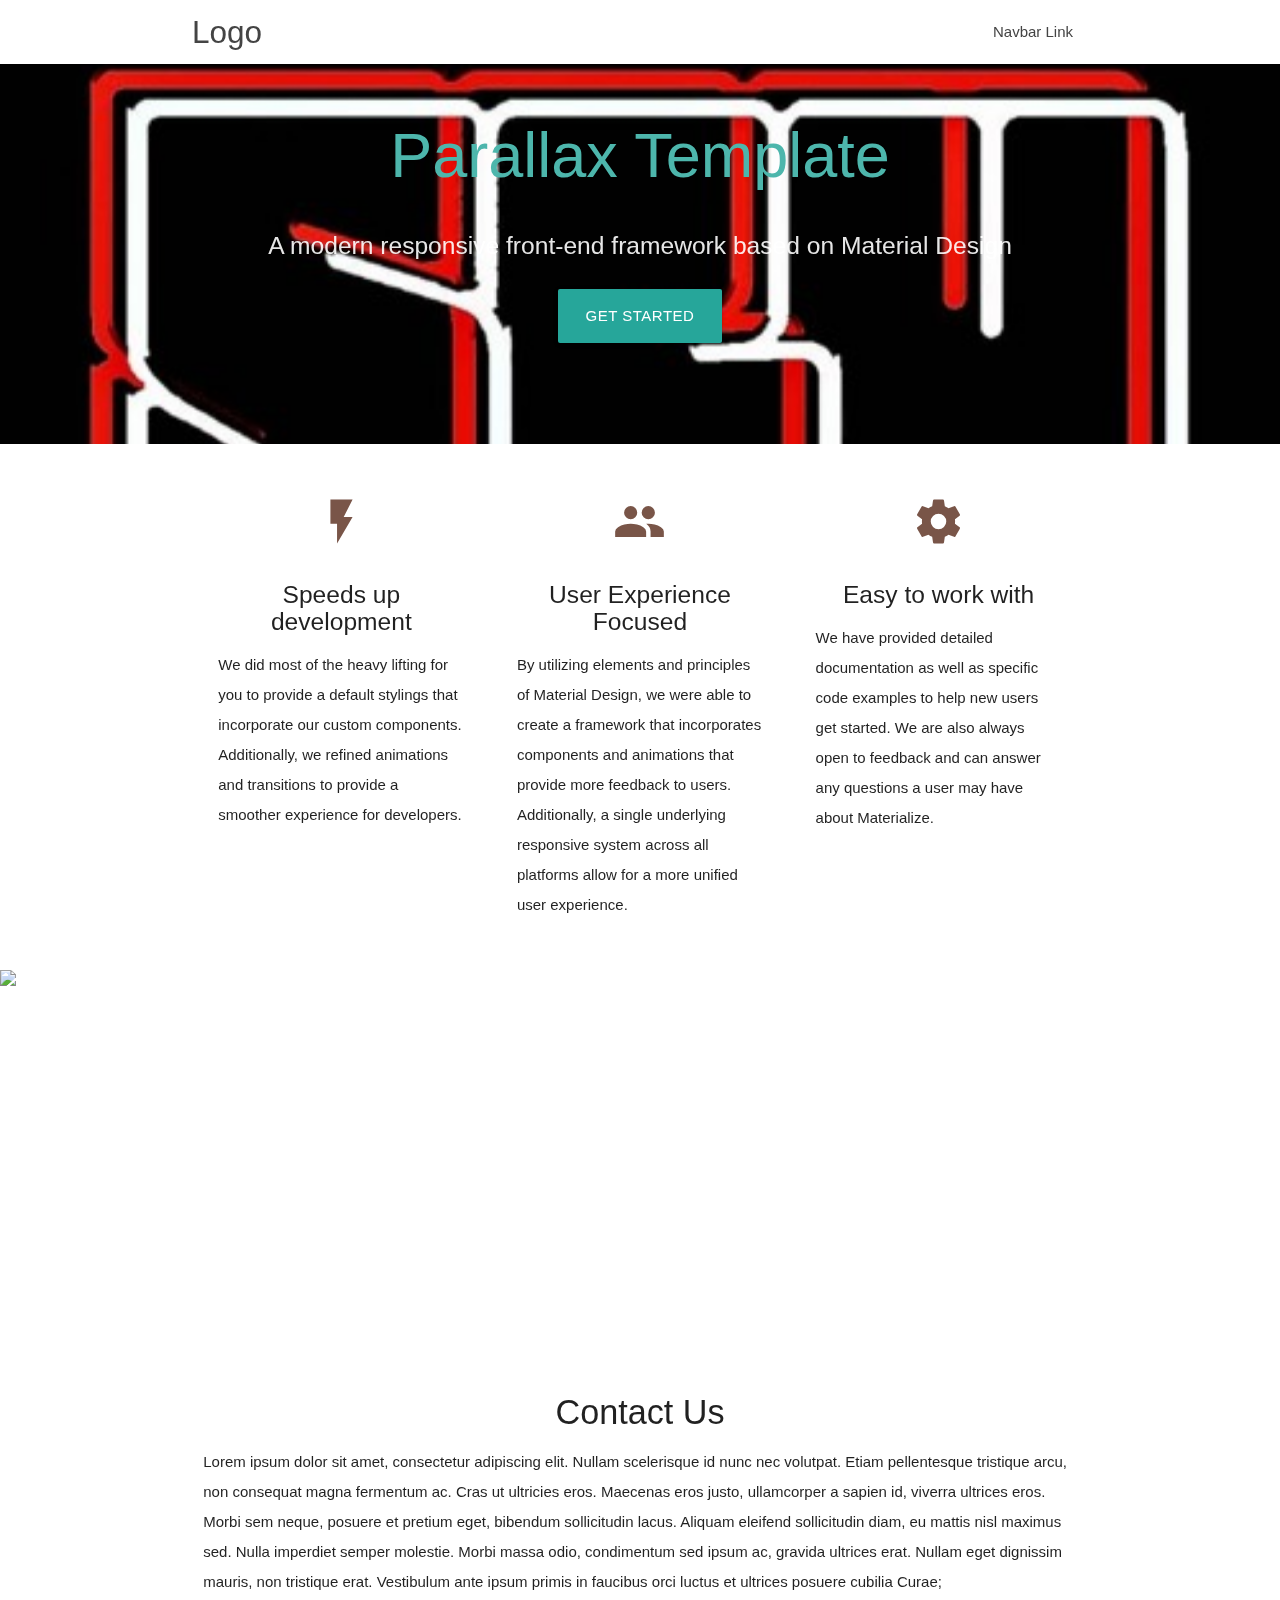
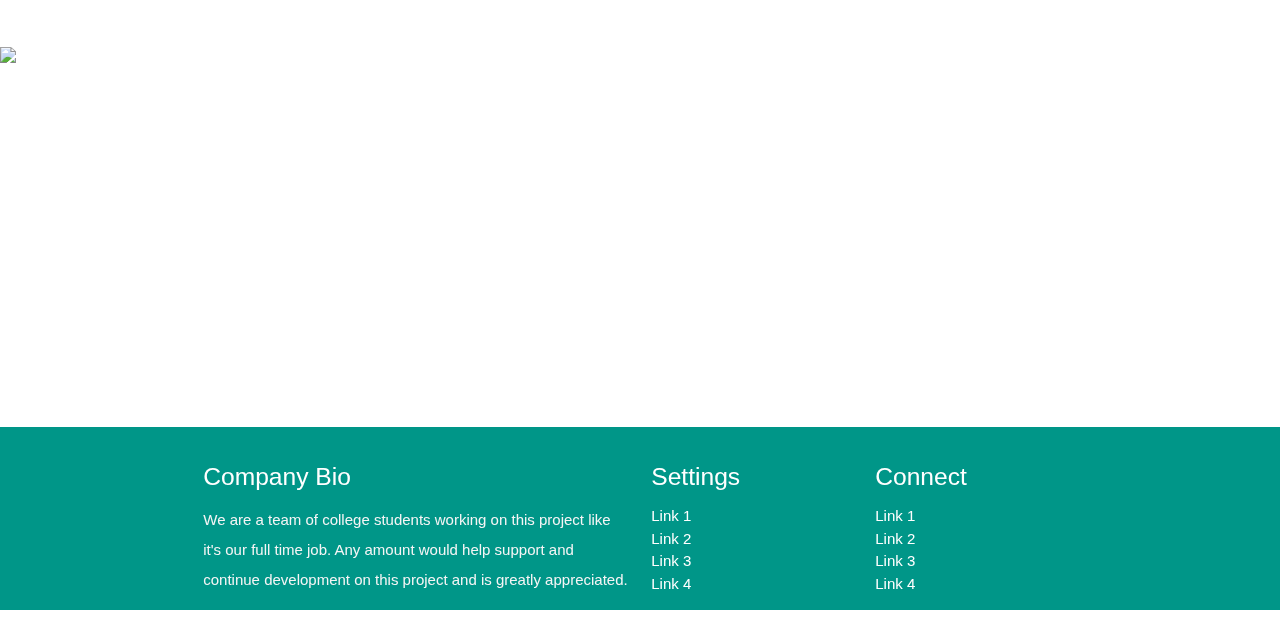
==== sbubeats.html @ 3fa2b0c7 "very rough draft on music page" ====
<!DOCTYPE html>
<html lang="en">
<head>
  <meta http-equiv="Content-Type" content="text/html; charset=UTF-8"/>
  <meta name="viewport" content="width=device-width, initial-scale=1"/>
  <title>Parallax Template - Materialize</title>

  <!-- CSS  -->
  <link href="https://fonts.googleapis.com/icon?family=Material+Icons" rel="stylesheet">
  <link href="assets/css/materialize.css" type="text/css" rel="stylesheet" media="screen,projection"/>
  <link href="assets/css/beats.css" type="text/css" rel="stylesheet" media="screen,projection"/>
</head>
<body>
  <nav class="white" role="navigation">
    <div class="nav-wrapper container">
      <a id="logo-container" href="#" class="brand-logo">Logo</a>
      <ul class="right hide-on-med-and-down">
        <li><a href="#">Navbar Link</a></li>
      </ul>

      <ul id="nav-mobile" class="sidenav">
        <li><a href="#">Navbar Link</a></li>
      </ul>
      <a href="#" data-target="nav-mobile" class="sidenav-trigger"><i class="material-icons">menu</i></a>
    </div>
  </nav>

  <div id="index-banner" class="parallax-container">
    <div class="section no-pad-bot">
      <div class="container">
        <br><br>
        <h1 class="header center teal-text text-lighten-2">Parallax Template</h1>
        <div class="row center">
          <h5 class="header col s12 light">A modern responsive front-end framework based on Material Design</h5>
        </div>
        <div class="row center">
          <a href="http://materializecss.com/getting-started.html" id="download-button" class="btn-large waves-effect waves-light teal lighten-1">Get Started</a>
        </div>
        <br><br>

      </div>
    </div>
    <div class="parallax"><img src="assets/photos/sbubeats.png" alt="SBU"></div>
  </div>


  <div class="container">
    <div class="section">

      <!--   Icon Section   -->
      <div class="row">
        <div class="col s12 m4">
          <div class="icon-block">
            <h2 class="center brown-text"><i class="material-icons">flash_on</i></h2>
            <h5 class="center">Speeds up development</h5>

            <p class="light">We did most of the heavy lifting for you to provide a default stylings that incorporate our custom components. Additionally, we refined animations and transitions to provide a smoother experience for developers.</p>
          </div>
        </div>

        <div class="col s12 m4">
          <div class="icon-block">
            <h2 class="center brown-text"><i class="material-icons">group</i></h2>
            <h5 class="center">User Experience Focused</h5>

            <p class="light">By utilizing elements and principles of Material Design, we were able to create a framework that incorporates components and animations that provide more feedback to users. Additionally, a single underlying responsive system across all platforms allow for a more unified user experience.</p>
          </div>
        </div>

        <div class="col s12 m4">
          <div class="icon-block">
            <h2 class="center brown-text"><i class="material-icons">settings</i></h2>
            <h5 class="center">Easy to work with</h5>

            <p class="light">We have provided detailed documentation as well as specific code examples to help new users get started. We are also always open to feedback and can answer any questions a user may have about Materialize.</p>
          </div>
        </div>
      </div>

    </div>
  </div>


  <div class="parallax-container valign-wrapper">
    <div class="section no-pad-bot">
      <div class="container">
        <div class="row center">
          <h5 class="header col s12 light">A modern responsive front-end framework based on Material Design</h5>
        </div>
      </div>
    </div>
    <div class="parallax"><img src="background2.jpg" alt="Unsplashed background img 2"></div>
  </div>

  <div class="container">
    <div class="section">

      <div class="row">
        <div class="col s12 center">
          <h3><i class="mdi-content-send brown-text"></i></h3>
          <h4>Contact Us</h4>
          <p class="left-align light">Lorem ipsum dolor sit amet, consectetur adipiscing elit. Nullam scelerisque id nunc nec volutpat. Etiam pellentesque tristique arcu, non consequat magna fermentum ac. Cras ut ultricies eros. Maecenas eros justo, ullamcorper a sapien id, viverra ultrices eros. Morbi sem neque, posuere et pretium eget, bibendum sollicitudin lacus. Aliquam eleifend sollicitudin diam, eu mattis nisl maximus sed. Nulla imperdiet semper molestie. Morbi massa odio, condimentum sed ipsum ac, gravida ultrices erat. Nullam eget dignissim mauris, non tristique erat. Vestibulum ante ipsum primis in faucibus orci luctus et ultrices posuere cubilia Curae;</p>
        </div>
      </div>

    </div>
  </div>


  <div class="parallax-container valign-wrapper">
    <div class="section no-pad-bot">
      <div class="container">
        <div class="row center">
          <h5 class="header col s12 light">A modern responsive front-end framework based on Material Design</h5>
        </div>
      </div>
    </div>
    <div class="parallax"><img src="background3.jpg" alt="Unsplashed background img 3"></div>
  </div>

  <footer class="page-footer teal">
    <div class="container">
      <div class="row">
        <div class="col l6 s12">
          <h5 class="white-text">Company Bio</h5>
          <p class="grey-text text-lighten-4">We are a team of college students working on this project like it's our full time job. Any amount would help support and continue development on this project and is greatly appreciated.</p>


        </div>
        <div class="col l3 s12">
          <h5 class="white-text">Settings</h5>
          <ul>
            <li><a class="white-text" href="#!">Link 1</a></li>
            <li><a class="white-text" href="#!">Link 2</a></li>
            <li><a class="white-text" href="#!">Link 3</a></li>
            <li><a class="white-text" href="#!">Link 4</a></li>
          </ul>
        </div>
        <div class="col l3 s12">
          <h5 class="white-text">Connect</h5>
          <ul>
            <li><a class="white-text" href="#!">Link 1</a></li>
            <li><a class="white-text" href="#!">Link 2</a></li>
            <li><a class="white-text" href="#!">Link 3</a></li>
            <li><a class="white-text" href="#!">Link 4</a></li>
          </ul>
        </div>
      </div>
    </div>
  </footer>


  <!--  Scripts-->
  <script src="https://code.jquery.com/jquery-2.1.1.min.js"></script>
  <script src="assets/javascript/materialize.js"></script>
  <script src="assets/javascript/init.js"></script>

  </body>
</html>
---- assets/css/beats.css ----
/* Custom Stylesheet */
/**
 * Use this file to override Materialize files so you can update
 * the core Materialize files in the future
 *
 * Made By MaterializeCSS.com
 */

 nav ul a,
 nav .brand-logo {
   color: #444;
 }
 
 p {
   line-height: 2rem;
 }
 
 .sidenav-trigger {
   color: #26a69a;
 }
 
 .parallax-container {
   min-height: 380px;
   line-height: 0;
   height: auto;
   color: rgba(255,255,255,.9);
 }
   .parallax-container .section {
     width: 100%;
   }
 
 @media only screen and (max-width : 992px) {
   .parallax-container .section {
     position: absolute;
     top: 40%;
   }
   #index-banner .section {
     top: 10%;
   }
 }
 
 @media only screen and (max-width : 600px) {
   #index-banner .section {
     top: 0;
   }
 }
 
 .icon-block {
   padding: 0 15px;
 }
 .icon-block .material-icons {
   font-size: inherit;
 }
 
 footer.page-footer {
   margin: 0;
 }
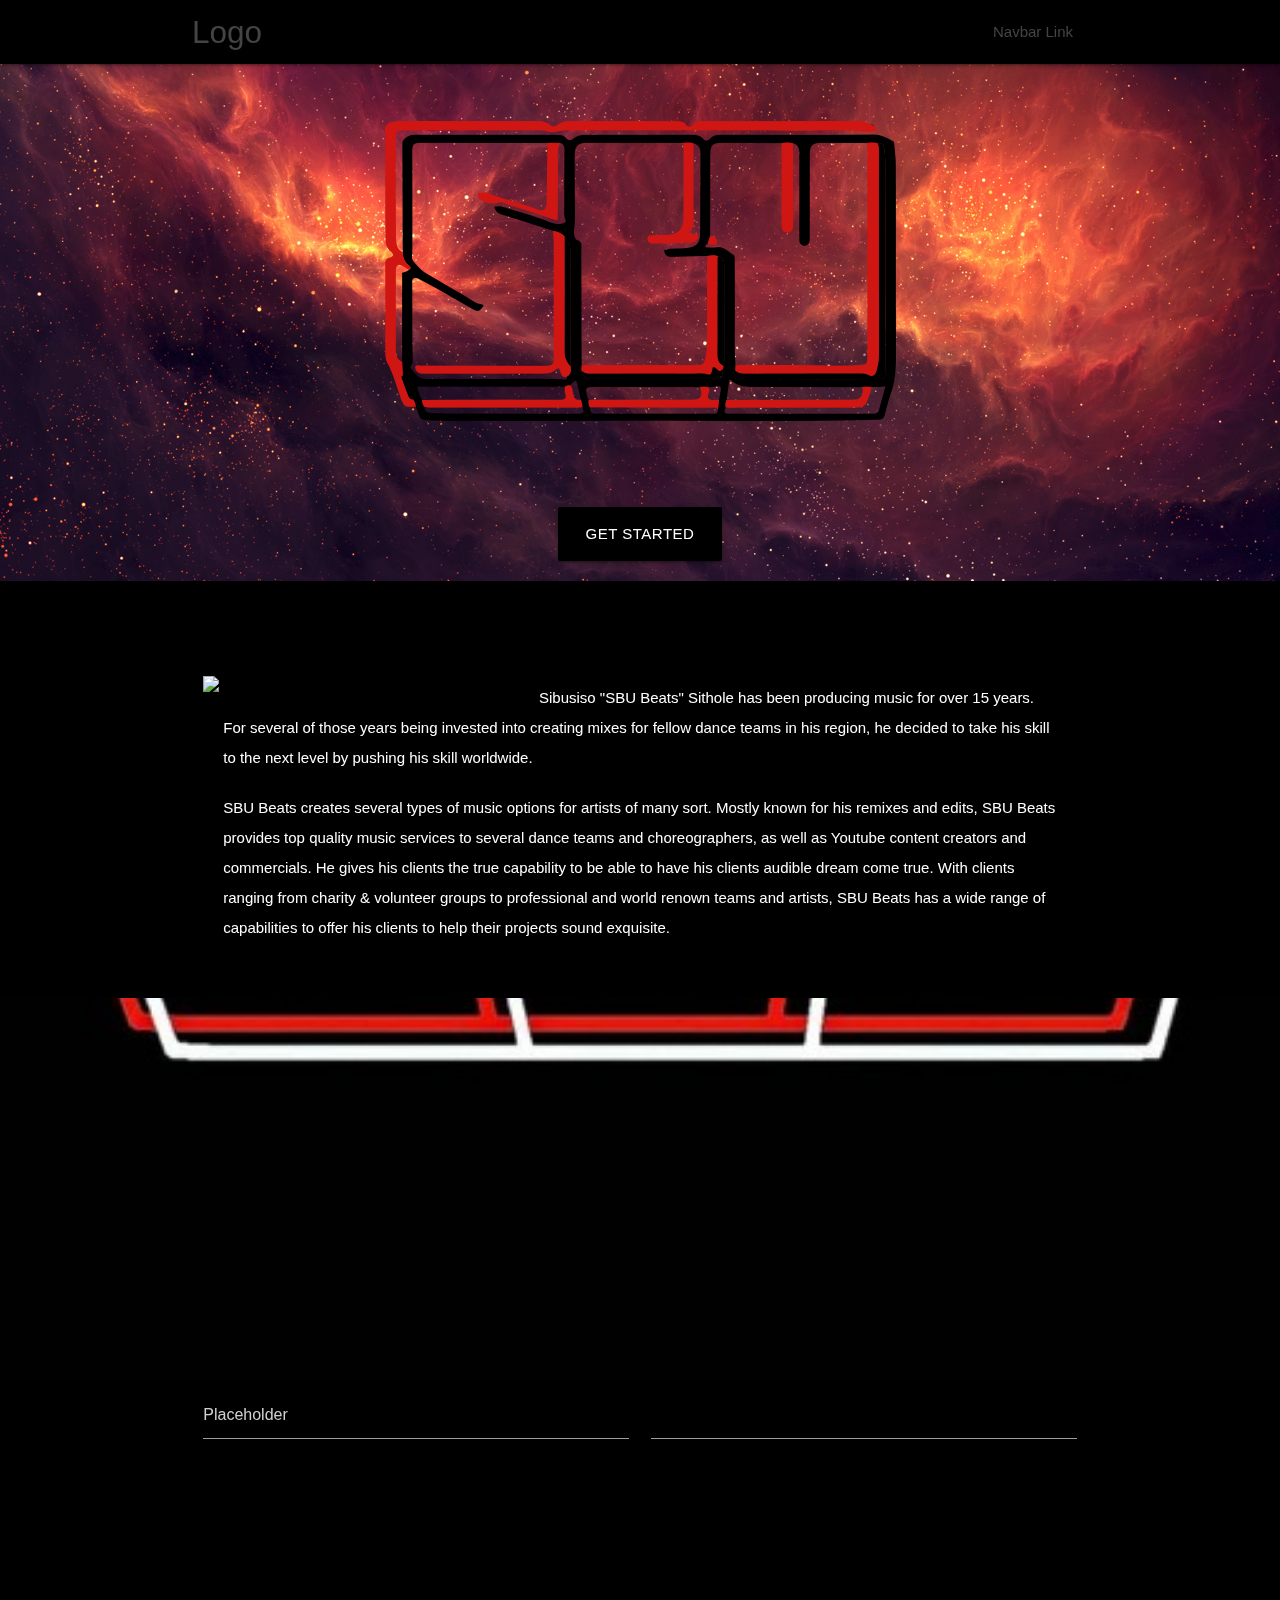
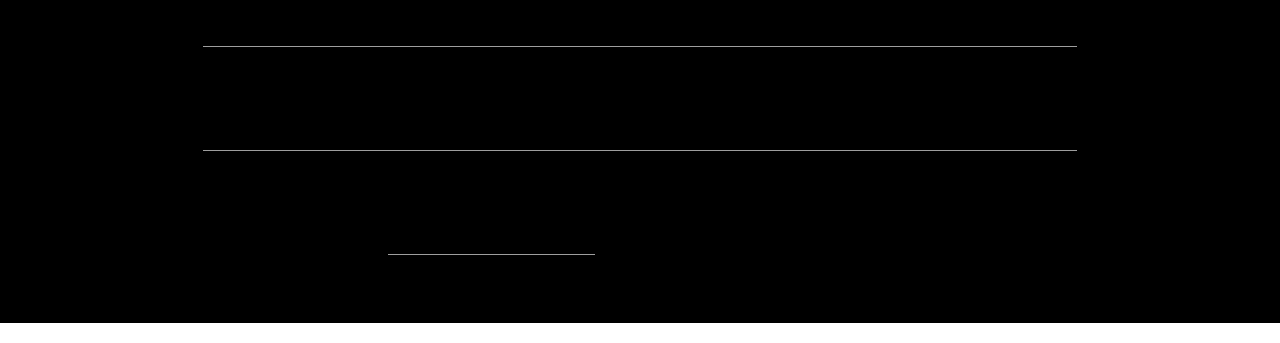
==== commit a235a5c3: "added parallax for beats page" ====
--- a/sbubeats.html
+++ b/sbubeats.html
@@ -1,17 +1,19 @@
 <!DOCTYPE html>
 <html lang="en">
+
 <head>
-  <meta http-equiv="Content-Type" content="text/html; charset=UTF-8"/>
-  <meta name="viewport" content="width=device-width, initial-scale=1"/>
+  <meta http-equiv="Content-Type" content="text/html; charset=UTF-8" />
+  <meta name="viewport" content="width=device-width, initial-scale=1" />
   <title>Parallax Template - Materialize</title>
 
   <!-- CSS  -->
   <link href="https://fonts.googleapis.com/icon?family=Material+Icons" rel="stylesheet">
-  <link href="assets/css/materialize.css" type="text/css" rel="stylesheet" media="screen,projection"/>
-  <link href="assets/css/beats.css" type="text/css" rel="stylesheet" media="screen,projection"/>
+  <link href="assets/css/materialize.css" type="text/css" rel="stylesheet" media="screen,projection" />
+  <link href="assets/css/beats.css" type="text/css" rel="stylesheet" media="screen,projection" />
 </head>
+
 <body>
-  <nav class="white" role="navigation">
+  <nav class="black" role="navigation">
     <div class="nav-wrapper container">
       <a id="logo-container" href="#" class="brand-logo">Logo</a>
       <ul class="right hide-on-med-and-down">
@@ -29,125 +31,86 @@
     <div class="section no-pad-bot">
       <div class="container">
         <br><br>
-        <h1 class="header center teal-text text-lighten-2">Parallax Template</h1>
+        <h1 class="header center white-text"><img src="assets/photos/SBU Beats Logo PNG.png"></h1>
         <div class="row center">
-          <h5 class="header col s12 light">A modern responsive front-end framework based on Material Design</h5>
+          <h5 class="header col s12 light"></h5>
         </div>
         <div class="row center">
-          <a href="http://materializecss.com/getting-started.html" id="download-button" class="btn-large waves-effect waves-light teal lighten-1">Get Started</a>
+          <a href="http://materializecss.com/getting-started.html" id="download-button" class="btn-large waves-effect waves-light black lighten-1">Get
+            Started</a>
         </div>
         <br><br>
 
       </div>
     </div>
-    <div class="parallax"><img src="assets/photos/sbubeats.png" alt="SBU"></div>
+    <div class="parallax"><img src="assets/photos/HD galaxy.png" alt="GALAXY"></div>
   </div>
 
-
+<div class="contact">
   <div class="container">
     <div class="section">
-
-      <!--   Icon Section   -->
       <div class="row">
-        <div class="col s12 m4">
-          <div class="icon-block">
-            <h2 class="center brown-text"><i class="material-icons">flash_on</i></h2>
-            <h5 class="center">Speeds up development</h5>
-
-            <p class="light">We did most of the heavy lifting for you to provide a default stylings that incorporate our custom components. Additionally, we refined animations and transitions to provide a smoother experience for developers.</p>
-          </div>
-        </div>
-
-        <div class="col s12 m4">
-          <div class="icon-block">
-            <h2 class="center brown-text"><i class="material-icons">group</i></h2>
-            <h5 class="center">User Experience Focused</h5>
-
-            <p class="light">By utilizing elements and principles of Material Design, we were able to create a framework that incorporates components and animations that provide more feedback to users. Additionally, a single underlying responsive system across all platforms allow for a more unified user experience.</p>
-          </div>
-        </div>
-
-        <div class="col s12 m4">
-          <div class="icon-block">
-            <h2 class="center brown-text"><i class="material-icons">settings</i></h2>
-            <h5 class="center">Easy to work with</h5>
-
-            <p class="light">We have provided detailed documentation as well as specific code examples to help new users get started. We are also always open to feedback and can answer any questions a user may have about Materialize.</p>
-          </div>
-        </div>
-      </div>
-
-    </div>
-  </div>
-
-
-  <div class="parallax-container valign-wrapper">
-    <div class="section no-pad-bot">
-      <div class="container">
-        <div class="row center">
-          <h5 class="header col s12 light">A modern responsive front-end framework based on Material Design</h5>
+        <div class="col s12 center">
+          <h3><i class="mdi-content-send"></i></h3>
+          <h4 class"text-white">Contact Us</h4>
+          <img src="assets/photos/sbu2.png" alt="SBU" id="sbu2">
+          <p class="left-align light white-text">
+              Sibusiso "SBU Beats" Sithole has been producing music for over 15 years. For several of those years being invested into creating mixes for fellow dance teams in his region, he decided to take his skill to the next level by pushing his skill worldwide.</p>
+              <p class="left-align ligth white-text">SBU Beats creates several types of music options for artists of many sort. Mostly known for his remixes and edits, SBU Beats provides top quality music services to several dance teams and choreographers, as well as Youtube content creators and commercials. He gives his clients the true capability to be able to have his clients audible dream come true. With clients ranging from charity & volunteer groups to professional and world renown teams and artists, SBU Beats has a wide range of capabilities to offer his clients to help their projects sound exquisite.</p>
         </div>
       </div>
     </div>
-    <div class="parallax"><img src="background2.jpg" alt="Unsplashed background img 2"></div>
   </div>
+</div>
 
-  <div class="container">
-    <div class="section">
-
-      <div class="row">
-        <div class="col s12 center">
-          <h3><i class="mdi-content-send brown-text"></i></h3>
-          <h4>Contact Us</h4>
-          <p class="left-align light">Lorem ipsum dolor sit amet, consectetur adipiscing elit. Nullam scelerisque id nunc nec volutpat. Etiam pellentesque tristique arcu, non consequat magna fermentum ac. Cras ut ultricies eros. Maecenas eros justo, ullamcorper a sapien id, viverra ultrices eros. Morbi sem neque, posuere et pretium eget, bibendum sollicitudin lacus. Aliquam eleifend sollicitudin diam, eu mattis nisl maximus sed. Nulla imperdiet semper molestie. Morbi massa odio, condimentum sed ipsum ac, gravida ultrices erat. Nullam eget dignissim mauris, non tristique erat. Vestibulum ante ipsum primis in faucibus orci luctus et ultrices posuere cubilia Curae;</p>
-        </div>
+  <div class="parallax-container valign-wrapper">
+    <div class="parallax"><img src="assets/photos/sbubeats.png" alt="SBU"></div>
+  </div>
+  <div class="contact-form">
+    <div class="container"><div class="row">
+        <form class="col s12">
+          <div class="row">
+            <div class="input-field col s6">
+              <input placeholder="Placeholder" id="first_name" type="text" class="validate">
+              <label for="first_name">First Name</label>
+            </div>
+            <div class="input-field col s6">
+              <input id="last_name" type="text" class="validate">
+              <label for="last_name">Last Name</label>
+            </div>
+          </div>
+          <div class="row">
+            <div class="input-field col s12">
+              <input disabled value="I am not editable" id="disabled" type="text" class="validate">
+              <label for="disabled">Disabled</label>
+            </div>
+          </div>
+          <div class="row">
+            <div class="input-field col s12">
+              <input id="password" type="password" class="validate">
+              <label for="password">Password</label>
+            </div>
+          </div>
+          <div class="row">
+            <div class="input-field col s12">
+              <input id="email" type="email" class="validate">
+              <label for="email">Email</label>
+            </div>
+          </div>
+          <div class="row">
+            <div class="col s12">
+              This is an inline input field:
+              <div class="input-field inline">
+                <input id="email_inline" type="email" class="validate">
+                <label for="email_inline">Email</label>
+                <span class="helper-text" data-error="wrong" data-success="right">Helper text</span>
+              </div>
+            </div>
+          </div>
+        </form>
       </div>
-
     </div>
   </div>
-
-
-  <div class="parallax-container valign-wrapper">
-    <div class="section no-pad-bot">
-      <div class="container">
-        <div class="row center">
-          <h5 class="header col s12 light">A modern responsive front-end framework based on Material Design</h5>
-        </div>
-      </div>
-    </div>
-    <div class="parallax"><img src="background3.jpg" alt="Unsplashed background img 3"></div>
-  </div>
-
-  <footer class="page-footer teal">
-    <div class="container">
-      <div class="row">
-        <div class="col l6 s12">
-          <h5 class="white-text">Company Bio</h5>
-          <p class="grey-text text-lighten-4">We are a team of college students working on this project like it's our full time job. Any amount would help support and continue development on this project and is greatly appreciated.</p>
-
-
-        </div>
-        <div class="col l3 s12">
-          <h5 class="white-text">Settings</h5>
-          <ul>
-            <li><a class="white-text" href="#!">Link 1</a></li>
-            <li><a class="white-text" href="#!">Link 2</a></li>
-            <li><a class="white-text" href="#!">Link 3</a></li>
-            <li><a class="white-text" href="#!">Link 4</a></li>
-          </ul>
-        </div>
-        <div class="col l3 s12">
-          <h5 class="white-text">Connect</h5>
-          <ul>
-            <li><a class="white-text" href="#!">Link 1</a></li>
-            <li><a class="white-text" href="#!">Link 2</a></li>
-            <li><a class="white-text" href="#!">Link 3</a></li>
-            <li><a class="white-text" href="#!">Link 4</a></li>
-          </ul>
-        </div>
-      </div>
-    </div>
-  </footer>
 
 
   <!--  Scripts-->
@@ -155,5 +118,6 @@
   <script src="assets/javascript/materialize.js"></script>
   <script src="assets/javascript/init.js"></script>
 
-  </body>
-</html>
+</body>
+
+</html>--- a/assets/css/beats.css
+++ b/assets/css/beats.css
@@ -13,22 +13,64 @@
  
  p {
    line-height: 2rem;
+   margin: 20px;
  }
- 
  .sidenav-trigger {
-   color: #26a69a;
+   color:black;
  }
- 
+ #sbu2 {
+   width: 35%;
+   height: auto;
+   float: left;
+   margin-right: 30px;
+ }
+ .contact {
+   width: 100%;
+   background-color: black;
+ }
  .parallax-container {
    min-height: 380px;
    line-height: 0;
    height: auto;
-   color: rgba(255,255,255,.9);
+   color: black;
  }
    .parallax-container .section {
      width: 100%;
    }
- 
+   .parallax img {
+     width: 100%;
+   }
+   /* label color */
+   .input-field label {
+    color: #000;
+  }
+  /* label focus color */
+  #first_name input[type=text]:focus + label {
+    color: #000;
+  }
+  /* label underline focus color */
+  .input-field input[type=text]:focus {
+    border-bottom: 1px solid #000;
+    box-shadow: 0 1px 0 0 #000;
+  }
+  /* valid color */
+  .input-field input[type=text].valid {
+    border-bottom: 1px solid #000;
+    box-shadow: 0 1px 0 0 #000;
+  }
+  /* invalid color */
+  .input-field input[type=text].invalid {
+    border-bottom: 1px solid #000;
+    box-shadow: 0 1px 0 0 #000;
+  }
+  /* icon prefix focus color */
+  .input-field .prefix.active {
+    color: #000;
+  }
+       
+ .contact-form {
+   background-color:black;
+ }
  @media only screen and (max-width : 992px) {
    .parallax-container .section {
      position: absolute;
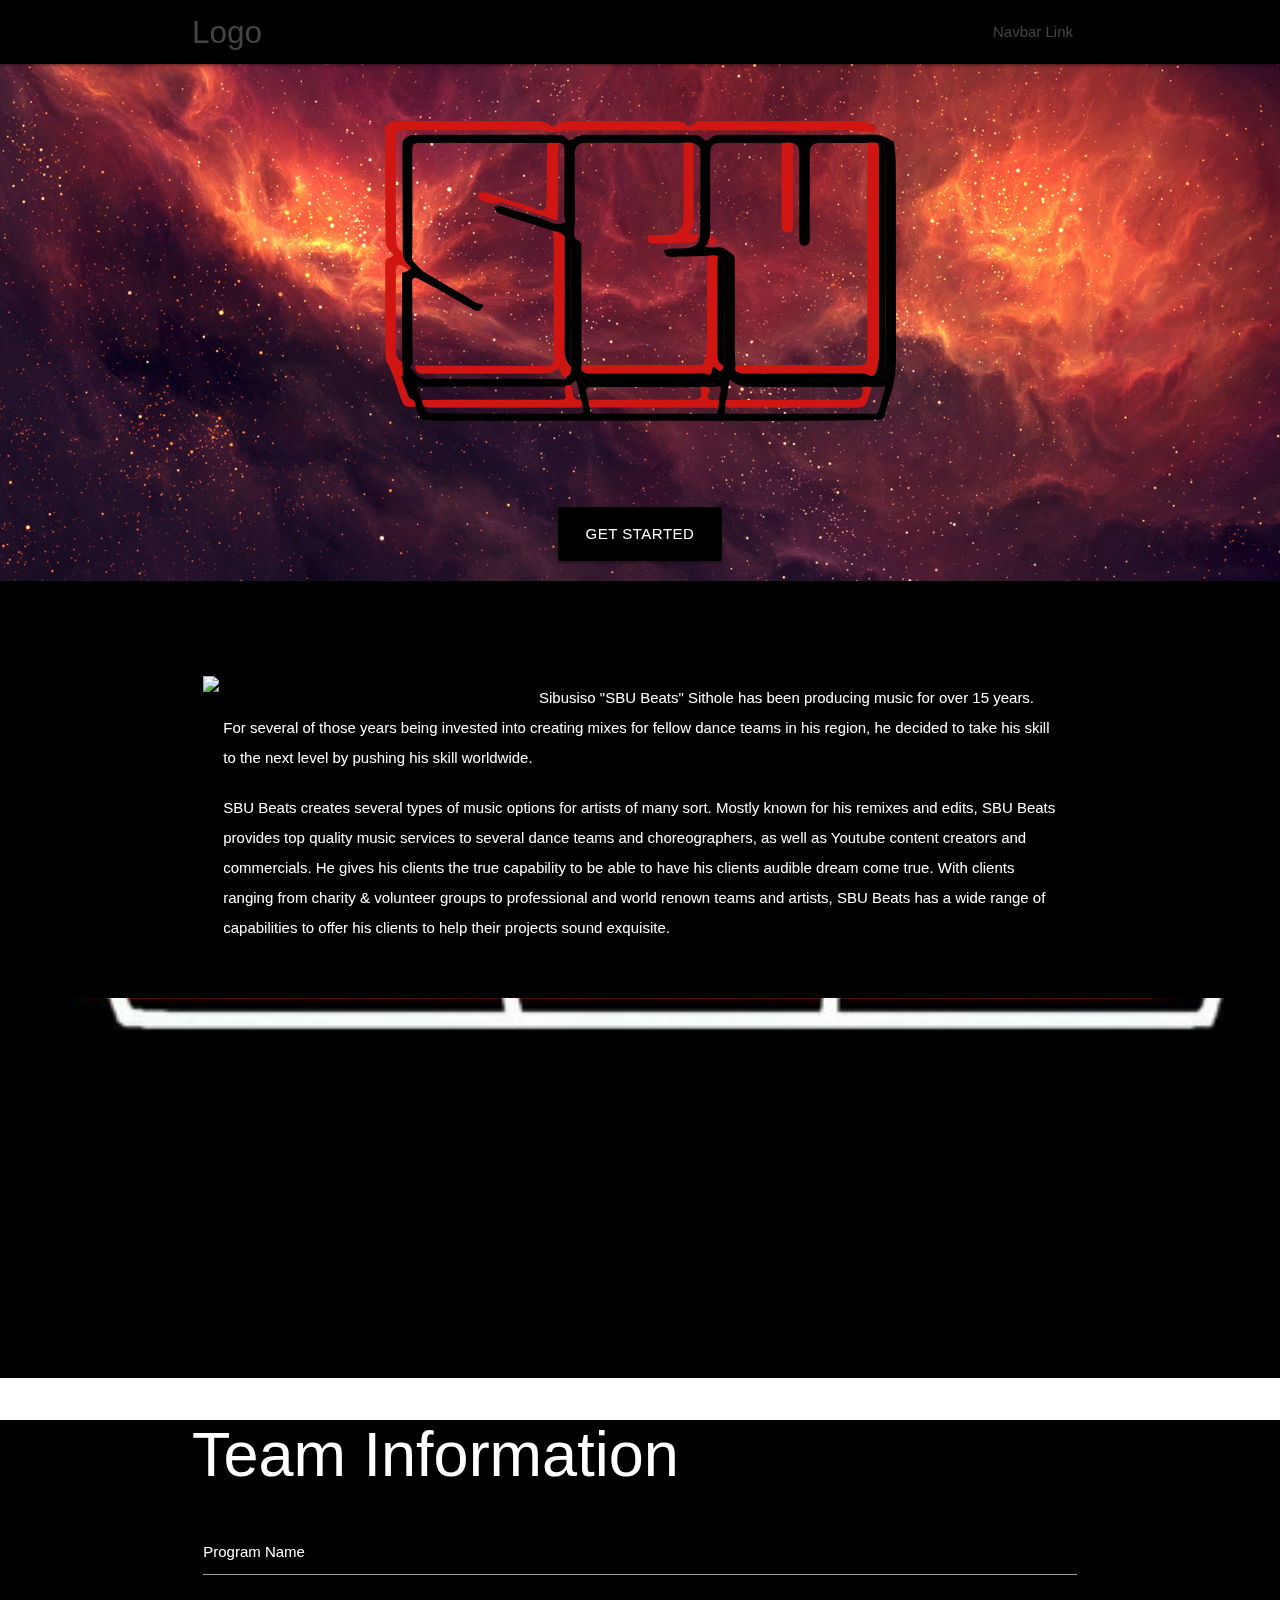
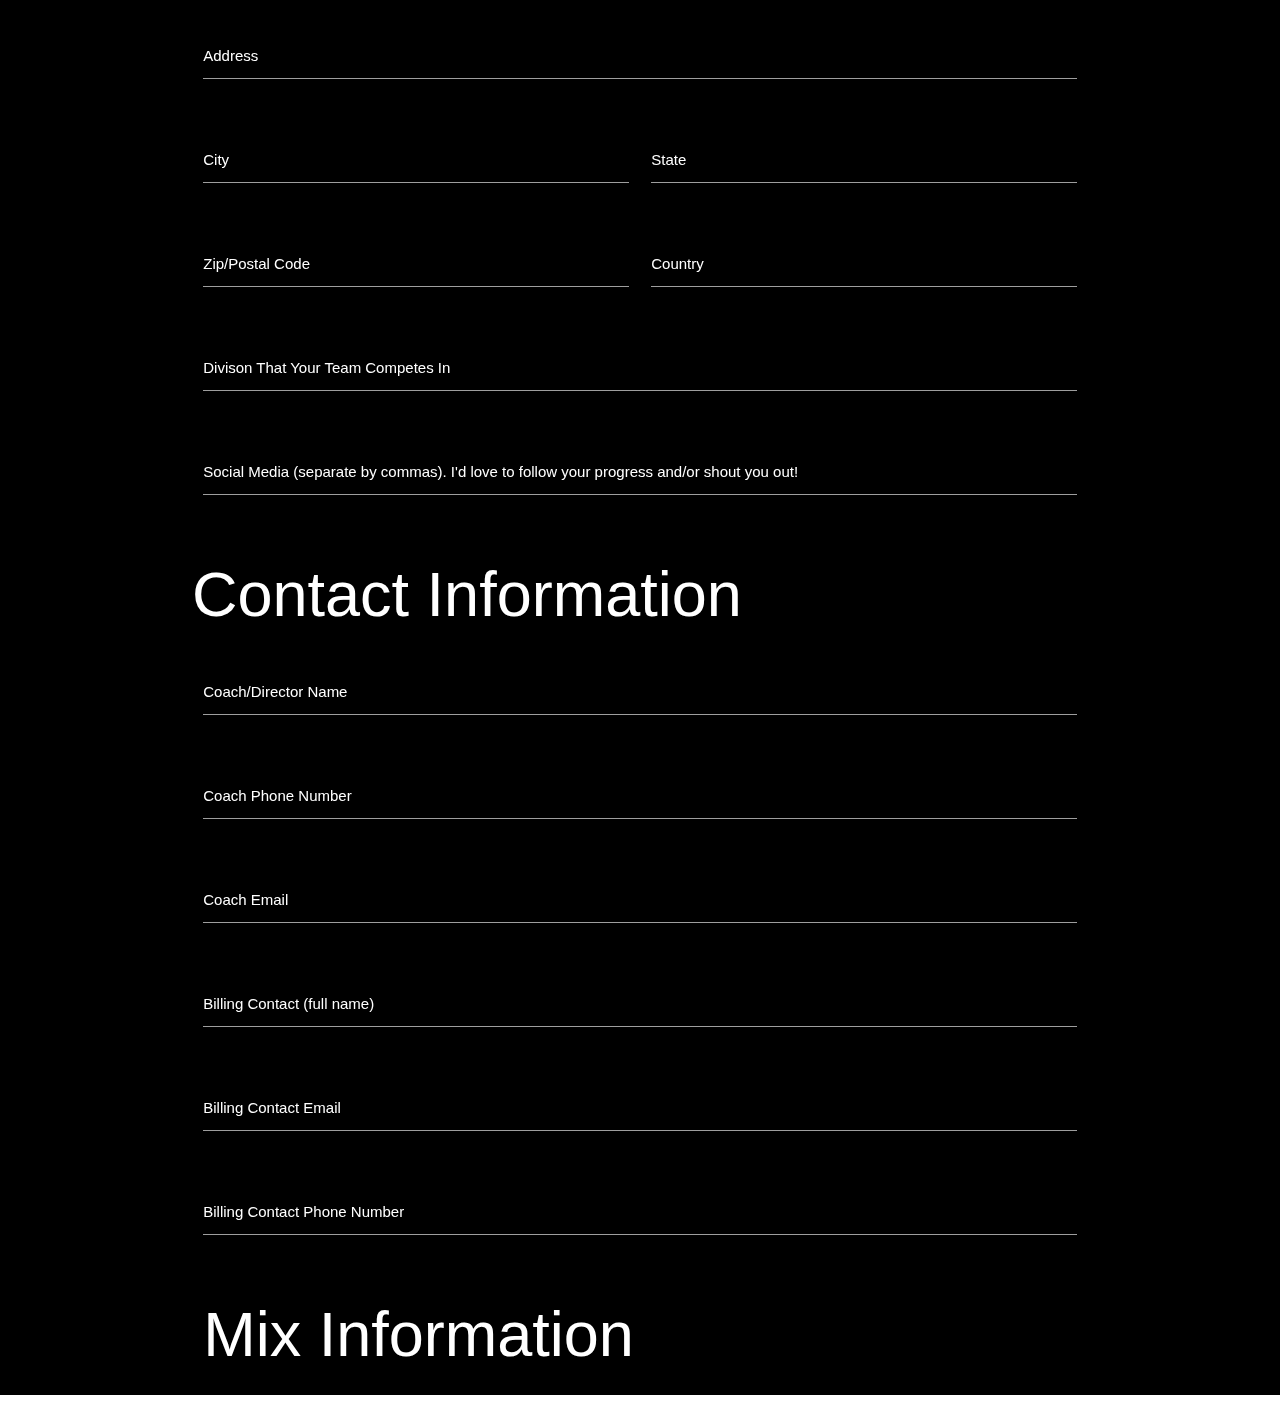
==== commit f74f9beb: "added form, need JS" ====
--- a/sbubeats.html
+++ b/sbubeats.html
@@ -46,70 +46,125 @@
     <div class="parallax"><img src="assets/photos/HD galaxy.png" alt="GALAXY"></div>
   </div>
 
-<div class="contact">
-  <div class="container">
-    <div class="section">
-      <div class="row">
-        <div class="col s12 center">
-          <h3><i class="mdi-content-send"></i></h3>
-          <h4 class"text-white">Contact Us</h4>
-          <img src="assets/photos/sbu2.png" alt="SBU" id="sbu2">
-          <p class="left-align light white-text">
-              Sibusiso "SBU Beats" Sithole has been producing music for over 15 years. For several of those years being invested into creating mixes for fellow dance teams in his region, he decided to take his skill to the next level by pushing his skill worldwide.</p>
-              <p class="left-align ligth white-text">SBU Beats creates several types of music options for artists of many sort. Mostly known for his remixes and edits, SBU Beats provides top quality music services to several dance teams and choreographers, as well as Youtube content creators and commercials. He gives his clients the true capability to be able to have his clients audible dream come true. With clients ranging from charity & volunteer groups to professional and world renown teams and artists, SBU Beats has a wide range of capabilities to offer his clients to help their projects sound exquisite.</p>
+  <div class="contact">
+    <div class="container">
+      <div class="section">
+        <div class="row">
+          <div class="col s12 center">
+            <h3><i class="mdi-content-send"></i></h3>
+            <h4 class"text-white">Contact Us</h4>
+            <img src="assets/photos/sbu2.png" alt="SBU" id="sbu2">
+            <p class="left-align light white-text">
+              Sibusiso "SBU Beats" Sithole has been producing music for over 15 years. For several of those years being
+              invested into creating mixes for fellow dance teams in his region, he decided to take his skill to the
+              next level by pushing his skill worldwide.</p>
+            <p class="left-align ligth white-text">SBU Beats creates several types of music options for artists of many
+              sort. Mostly known for his remixes and edits, SBU Beats provides top quality music services to several
+              dance teams and choreographers, as well as Youtube content creators and commercials. He gives his clients
+              the true capability to be able to have his clients audible dream come true. With clients ranging from
+              charity & volunteer groups to professional and world renown teams and artists, SBU Beats has a wide range
+              of capabilities to offer his clients to help their projects sound exquisite.</p>
+          </div>
         </div>
       </div>
     </div>
   </div>
-</div>
 
   <div class="parallax-container valign-wrapper">
     <div class="parallax"><img src="assets/photos/sbubeats.png" alt="SBU"></div>
   </div>
   <div class="contact-form">
-    <div class="container"><div class="row">
+    <div class="container">
+      <div class="row">
+        <h1 class="white-text">Team Information</h1>
         <form class="col s12">
           <div class="row">
-            <div class="input-field col s6">
-              <input placeholder="Placeholder" id="first_name" type="text" class="validate">
-              <label for="first_name">First Name</label>
-            </div>
-            <div class="input-field col s6">
-              <input id="last_name" type="text" class="validate">
-              <label for="last_name">Last Name</label>
+            <div class="input-field col s12">
+              <input id="program-name" type="text" class="validate">
+              <label for="program-name">Program Name</label>
             </div>
           </div>
           <div class="row">
             <div class="input-field col s12">
-              <input disabled value="I am not editable" id="disabled" type="text" class="validate">
-              <label for="disabled">Disabled</label>
+              <input id="address" type="text" class="validate">
+              <label for="address">Address</label>
+            </div>
+          </div>
+          <div class="row">
+            <div class="input-field col s6">
+              <input id="city" class="validate" type="text">
+              <label for="city">City</label>
+            </div>
+            <div class="input-field col s6">
+              <input id="state" type="text" class="validate">
+              <label for="state">State</label>
+            </div>
+          </div>
+          <div class="row">
+            <div class="input-field col s6">
+              <input id="zipcode" type="text" class="validate">
+              <label for="zipcode">Zip/Postal Code</label>
+            </div>
+            <div class="input-field col s6">
+              <input id="country" type="text" class="validate">
+              <label for="country">Country</label>
             </div>
           </div>
           <div class="row">
             <div class="input-field col s12">
-              <input id="password" type="password" class="validate">
-              <label for="password">Password</label>
+              <input id="program-name" type="text" class="validate">
+              <label for="division">Divison That Your Team Competes In </label>
             </div>
           </div>
           <div class="row">
             <div class="input-field col s12">
-              <input id="email" type="email" class="validate">
-              <label for="email">Email</label>
+              <input id="program-name" type="text" class="validate">
+              <label for="program-name">Social Media (separate by commas). I'd love to follow your progress and/or
+                shout you out! </label>
             </div>
           </div>
           <div class="row">
-            <div class="col s12">
-              This is an inline input field:
-              <div class="input-field inline">
-                <input id="email_inline" type="email" class="validate">
-                <label for="email_inline">Email</label>
-                <span class="helper-text" data-error="wrong" data-success="right">Helper text</span>
-              </div>
+            <h1 class="white-text">Contact Information</h1>
+            <div class="input-field col s12">
+              <input id="coach-name" type="text" class="validate">
+              <label for="coach-name">Coach/Director Name </label>
             </div>
           </div>
-        </form>
+          <div class="row">
+            <div class="input-field col s12">
+              <input id="coach-number" type="text" class="validate">
+              <label for="coach-number">Coach Phone Number</label>
+            </div>
+          </div>
+          <div class="row">
+            <div class="input-field col s12">
+              <input id="coach-email" type="text" class="validate">
+              <label for="coach-email">Coach Email</label>
+            </div>
+          </div>
+          <div class="row">
+            <div class="input-field col s12">
+              <input id="billing-name" type="text" class="validate">
+              <label for="billing-name">Billing Contact (full name) </label>
+            </div>
+          </div>
+          <div class="row">
+            <div class="input-field col s12">
+              <input id="billing-email" type="text" class="validate">
+              <label for="billing-email">Billing Contact Email</label>
+            </div>
+          </div>
+          <div class="row">
+            <div class="input-field col s12">
+              <input id="phone-number" type="text" class="validate">
+              <label for="phone-number">Billing Contact Phone Number</label>
+            </div>
+          </div>
+          <h1 class="white-text">Mix Information</h1>
       </div>
+      </form>
     </div>
+  </div>
   </div>
 
 
--- a/assets/css/beats.css
+++ b/assets/css/beats.css
@@ -38,34 +38,34 @@
      width: 100%;
    }
    .parallax img {
-     width: 100%;
+     width: 110%;
    }
    /* label color */
    .input-field label {
-    color: #000;
+    color: white;
   }
   /* label focus color */
   #first_name input[type=text]:focus + label {
-    color: #000;
+    color: white;
   }
   /* label underline focus color */
   .input-field input[type=text]:focus {
-    border-bottom: 1px solid #000;
-    box-shadow: 0 1px 0 0 #000;
+    border-bottom: 1px solid white;
+    box-shadow: 0 1px 0 0 white;
   }
   /* valid color */
   .input-field input[type=text].valid {
-    border-bottom: 1px solid #000;
-    box-shadow: 0 1px 0 0 #000;
+    border-bottom: 1px solid white;
+    box-shadow: 0 1px 0 0 white;
   }
   /* invalid color */
   .input-field input[type=text].invalid {
-    border-bottom: 1px solid #000;
-    box-shadow: 0 1px 0 0 #000;
+    border-bottom: 1px solid white;
+    box-shadow: 0 1px 0 0 white;
   }
   /* icon prefix focus color */
   .input-field .prefix.active {
-    color: #000;
+    color: white;
   }
        
  .contact-form {
@@ -88,7 +88,7 @@
  }
  
  .icon-block {
-   padding: 0 15px;
+   /* padding: 0 15px; */
  }
  .icon-block .material-icons {
    font-size: inherit;
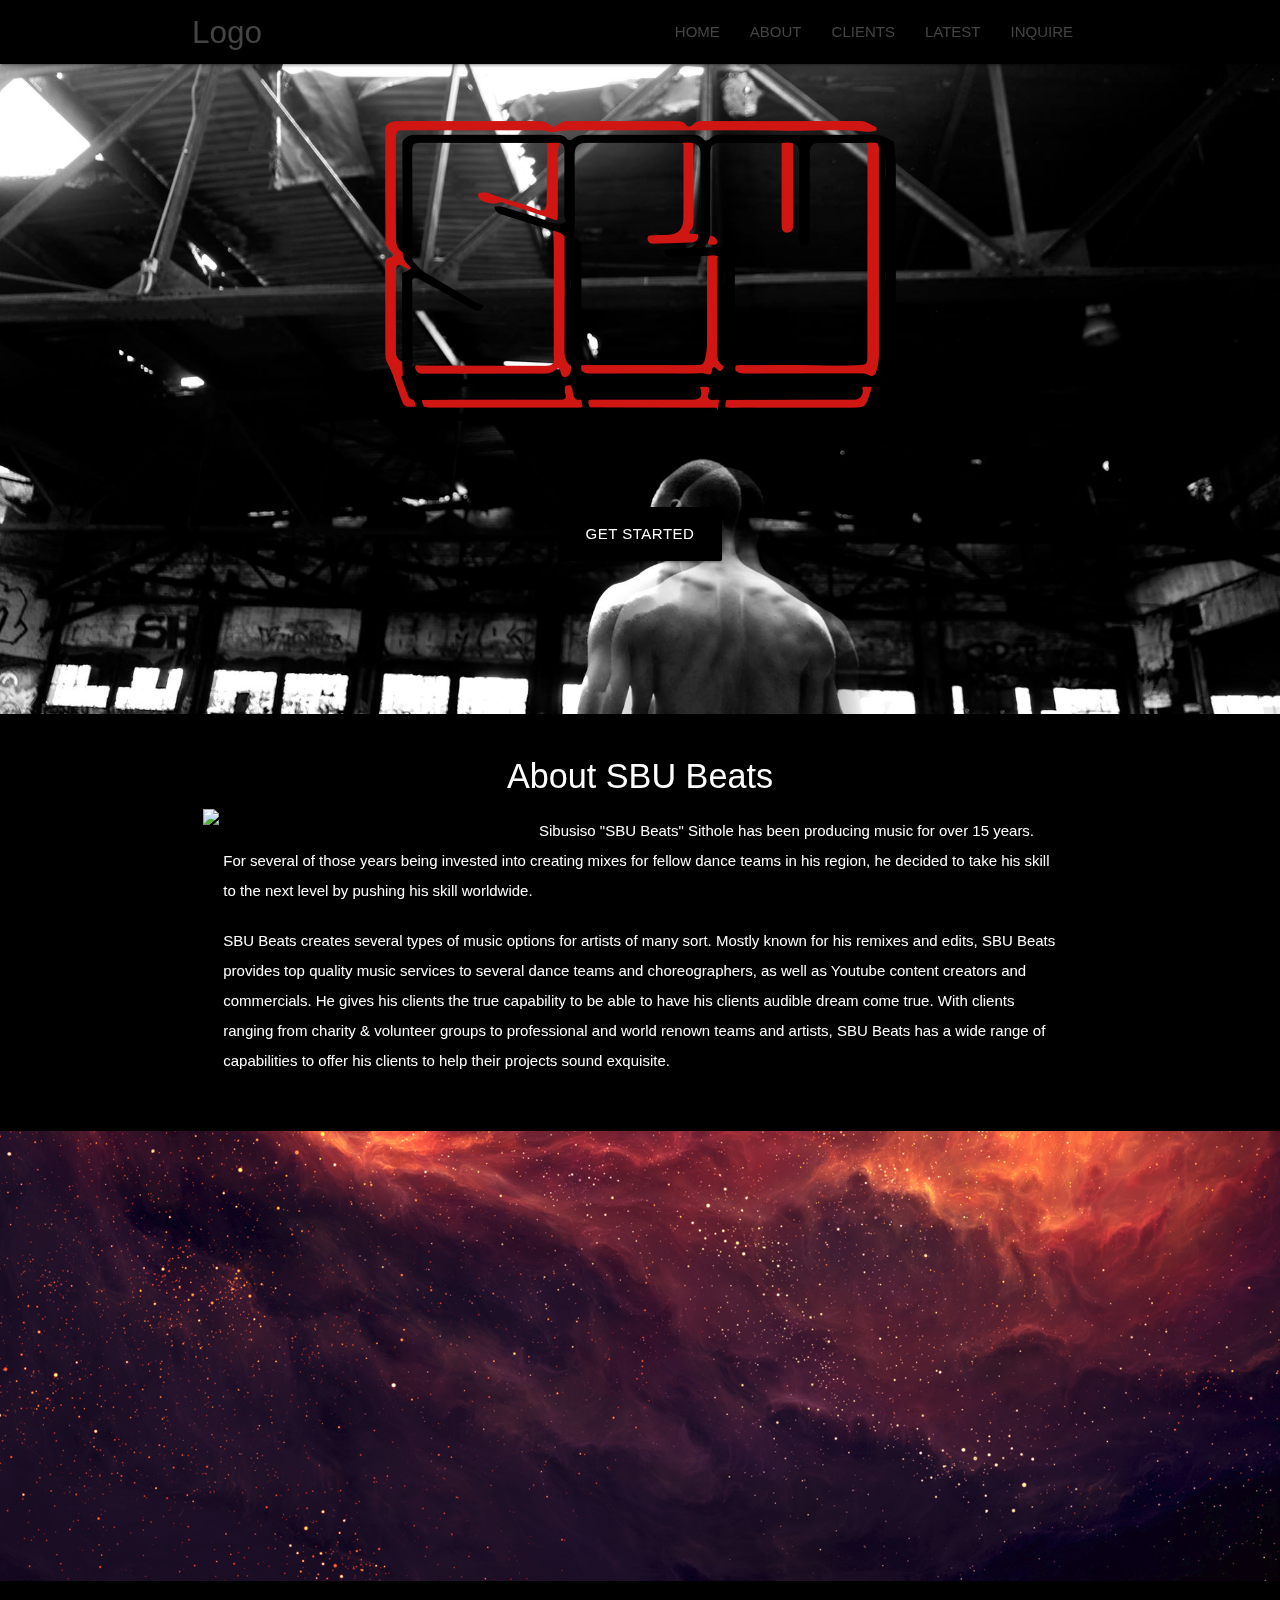
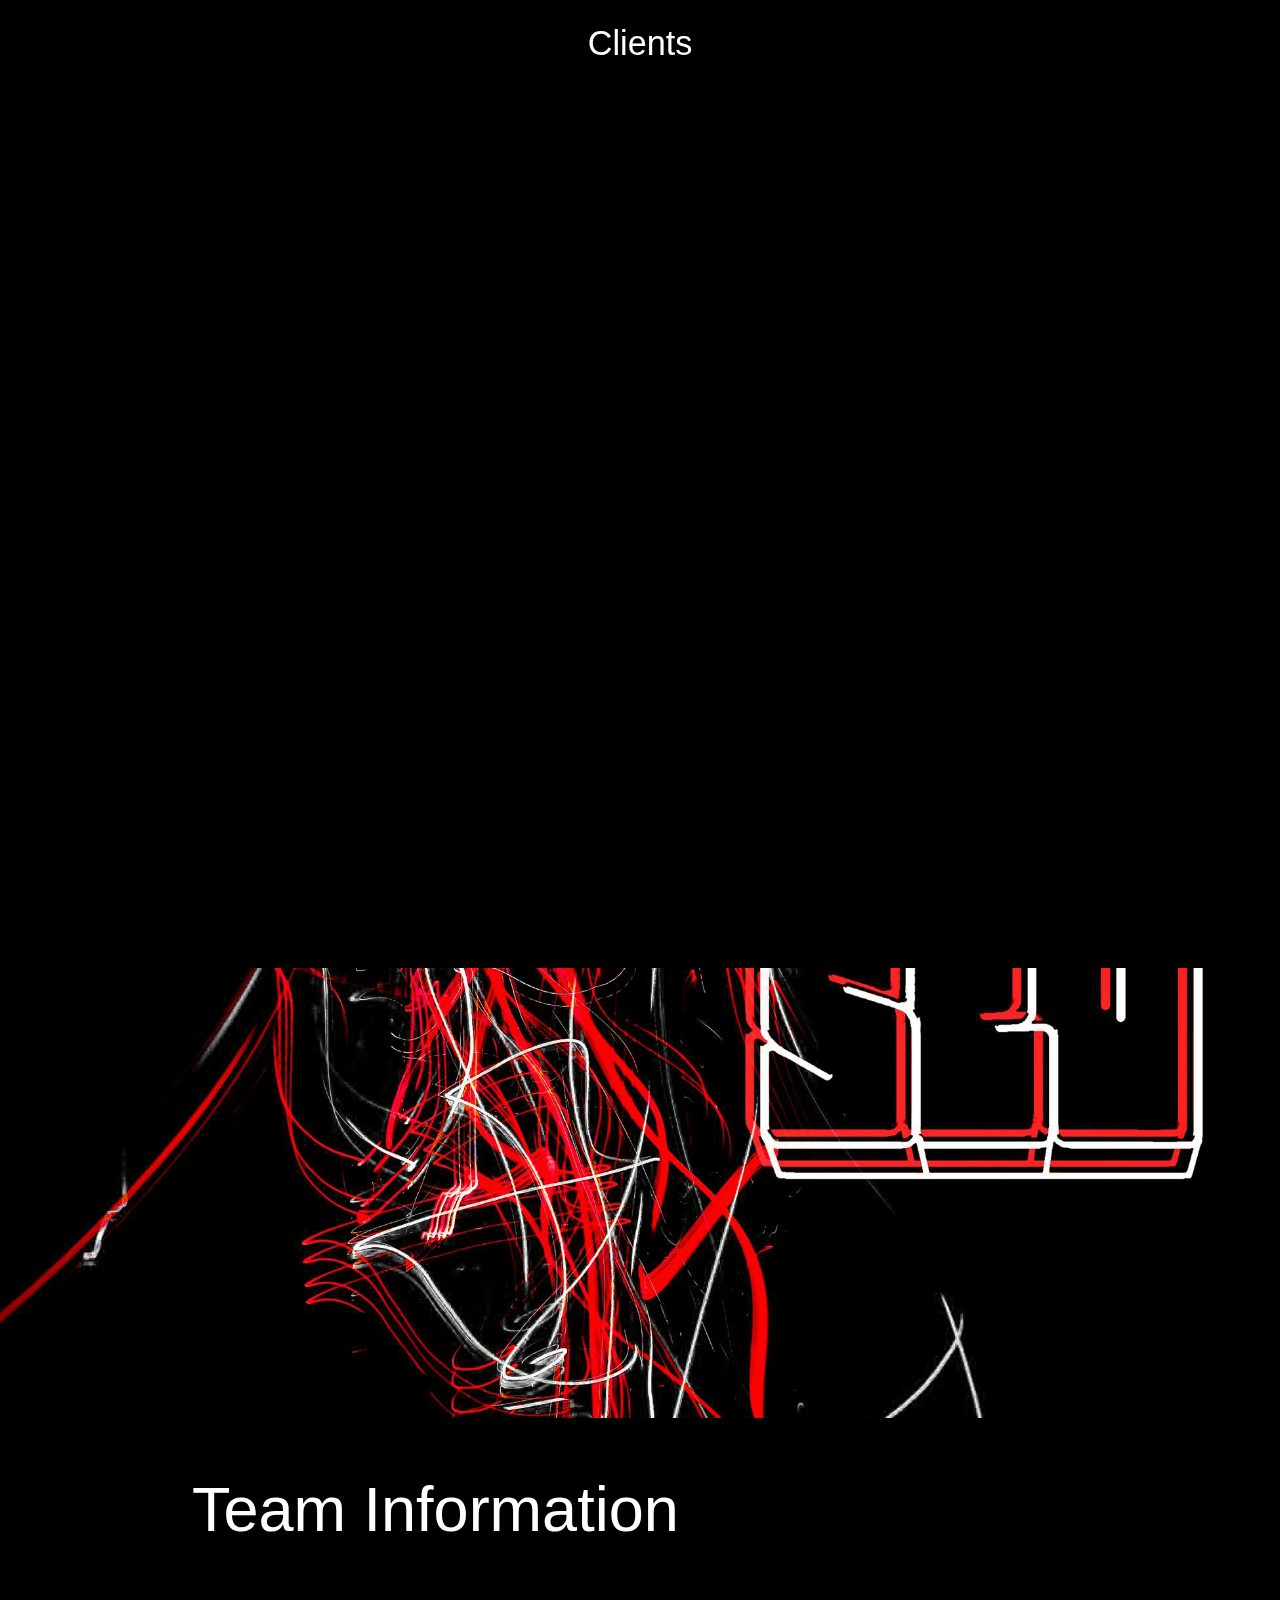
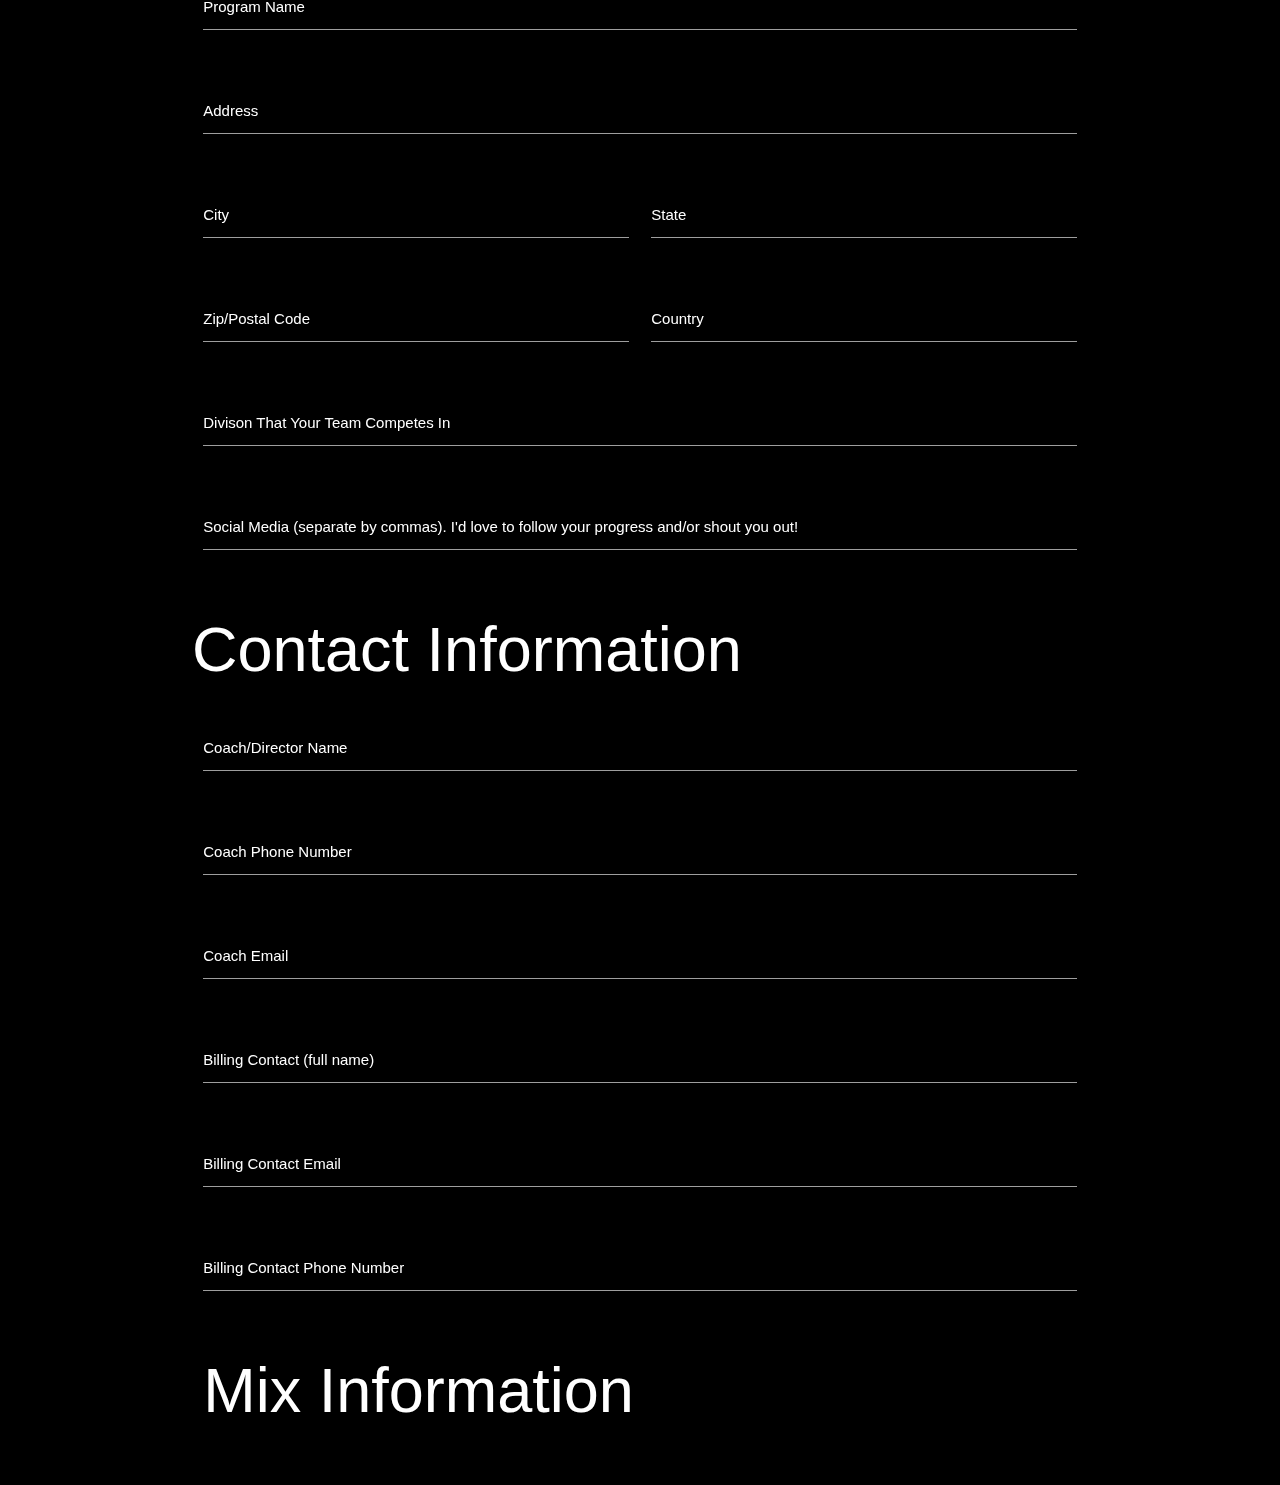
==== commit 0fbe266d: "added more sections, navbar links, and video" ====
--- a/sbubeats.html
+++ b/sbubeats.html
@@ -4,7 +4,7 @@
 <head>
   <meta http-equiv="Content-Type" content="text/html; charset=UTF-8" />
   <meta name="viewport" content="width=device-width, initial-scale=1" />
-  <title>Parallax Template - Materialize</title>
+  <title>SBU Beats</title>
 
   <!-- CSS  -->
   <link href="https://fonts.googleapis.com/icon?family=Material+Icons" rel="stylesheet">
@@ -17,17 +17,24 @@
     <div class="nav-wrapper container">
       <a id="logo-container" href="#" class="brand-logo">Logo</a>
       <ul class="right hide-on-med-and-down">
-        <li><a href="#">Navbar Link</a></li>
+        <li><a href="index.html">HOME</a></li>
+        <li><a href="#contact">ABOUT</a></li>
+        <li><a href="#clients">CLIENTS</a></li>
+        <li><a href="#latest">LATEST</a></li>
+        <li><a href="#inquire">INQUIRE</a></li>
       </ul>
 
       <ul id="nav-mobile" class="sidenav">
-        <li><a href="#">Navbar Link</a></li>
+        <li><a href="index.html">HOME</a></li>
+        <li><a href="#about">HOME</a></li>
+        <li><a href="index.html">HOME</a></li>
+        <li><a href="index.html">HOME</a></li>
       </ul>
       <a href="#" data-target="nav-mobile" class="sidenav-trigger"><i class="material-icons">menu</i></a>
     </div>
   </nav>
 
-  <div id="index-banner" class="parallax-container">
+  <div id="index-banner" class="parallax-container black-white">
     <div class="section no-pad-bot">
       <div class="container">
         <br><br>
@@ -43,16 +50,17 @@
 
       </div>
     </div>
-    <div class="parallax"><img src="assets/photos/HD galaxy.png" alt="GALAXY"></div>
+    <div class="parallax"><img src="assets/photos/sbu-black-white.jpg" alt="GALAXY"></div>
   </div>
 
   <div class="contact">
+    <a id="contact"></a>
     <div class="container">
       <div class="section">
         <div class="row">
           <div class="col s12 center">
             <h3><i class="mdi-content-send"></i></h3>
-            <h4 class"text-white">Contact Us</h4>
+            <h4 class="white-text">About SBU Beats</h4>
             <img src="assets/photos/sbu2.png" alt="SBU" id="sbu2">
             <p class="left-align light white-text">
               Sibusiso "SBU Beats" Sithole has been producing music for over 15 years. For several of those years being
@@ -71,98 +79,118 @@
   </div>
 
   <div class="parallax-container valign-wrapper">
-    <div class="parallax"><img src="assets/photos/sbubeats.png" alt="SBU"></div>
-  </div>
+    <div class="parallax"><img src="assets/photos/HD galaxy.png" alt="SBU"></div>
+  </div>
+  <div class="contact">
+    <a id="contact"></a>
+    <div class="container">
+      <div class="section">
+        <div class="row">
+          <div class="col s12 center">
+            <h3><i class="mdi-content-send"></i></h3>
+            <h4 class="white-text">Clients</h4>
+            <iframe width="100%" height="850px" src="https://www.youtube.com/embed/videoseries?list=PLP7LVeVNu1NQR-pNKhghQX5pKRIclcQlQ" frameborder="0" allow="autoplay; encrypted-media" allowfullscreen></iframe>
+          </div>
+        </div>
+      </div>
+    </div>
+  </div>
+  <div class="parallax-container valign-wrapper">
+    <div class="parallax"><img src="assets/photos/scribble-sbu.png" alt="Black/White"></div>
+  </div>
+  <a id="inquire"></a>
   <div class="contact-form">
     <div class="container">
-      <div class="row">
-        <h1 class="white-text">Team Information</h1>
-        <form class="col s12">
-          <div class="row">
-            <div class="input-field col s12">
-              <input id="program-name" type="text" class="validate">
-              <label for="program-name">Program Name</label>
-            </div>
+      <div class="section">
+        <div class="row">
+          <h1 class="white-text">Team Information</h1>
+          <form class="col s12">
+            <div class="row">
+              <div class="input-field col s12">
+                <input id="program-name" type="text" class="validate">
+                <label for="program-name">Program Name</label>
+              </div>
+            </div>
+            <div class="row">
+              <div class="input-field col s12">
+                <input id="address" type="text" class="validate">
+                <label for="address">Address</label>
+              </div>
+            </div>
+            <div class="row">
+              <div class="input-field col s6">
+                <input id="city" class="validate" type="text">
+                <label for="city">City</label>
+              </div>
+              <div class="input-field col s6">
+                <input id="state" type="text" class="validate">
+                <label for="state">State</label>
+              </div>
+            </div>
+            <div class="row">
+              <div class="input-field col s6">
+                <input id="zipcode" type="text" class="validate">
+                <label for="zipcode">Zip/Postal Code</label>
+              </div>
+              <div class="input-field col s6">
+                <input id="country" type="text" class="validate">
+                <label for="country">Country</label>
+              </div>
+            </div>
+            <div class="row">
+              <div class="input-field col s12">
+                <input id="program-name" type="text" class="validate">
+                <label for="division">Divison That Your Team Competes In </label>
+              </div>
+            </div>
+            <div class="row">
+              <div class="input-field col s12">
+                <input id="program-name" type="text" class="validate">
+                <label for="program-name">Social Media (separate by commas). I'd love to follow your progress and/or
+                  shout you out! </label>
+              </div>
+            </div>
+            <div class="row">
+              <h1 class="white-text">Contact Information</h1>
+              <div class="input-field col s12">
+                <input id="coach-name" type="text" class="validate">
+                <label for="coach-name">Coach/Director Name </label>
+              </div>
+            </div>
+            <div class="row">
+              <div class="input-field col s12">
+                <input id="coach-number" type="text" class="validate">
+                <label for="coach-number">Coach Phone Number</label>
+              </div>
+            </div>
+            <div class="row">
+              <div class="input-field col s12">
+                <input id="coach-email" type="text" class="validate">
+                <label for="coach-email">Coach Email</label>
+              </div>
+            </div>
+            <div class="row">
+              <div class="input-field col s12">
+                <input id="billing-name" type="text" class="validate">
+                <label for="billing-name">Billing Contact (full name) </label>
+              </div>
+            </div>
+            <div class="row">
+              <div class="input-field col s12">
+                <input id="billing-email" type="text" class="validate">
+                <label for="billing-email">Billing Contact Email</label>
+              </div>
+            </div>
+            <div class="row">
+              <div class="input-field col s12">
+                <input id="phone-number" type="text" class="validate">
+                <label for="phone-number">Billing Contact Phone Number</label>
+              </div>
+            </div>
+            <h1 class="white-text">Mix Information</h1>
           </div>
-          <div class="row">
-            <div class="input-field col s12">
-              <input id="address" type="text" class="validate">
-              <label for="address">Address</label>
-            </div>
-          </div>
-          <div class="row">
-            <div class="input-field col s6">
-              <input id="city" class="validate" type="text">
-              <label for="city">City</label>
-            </div>
-            <div class="input-field col s6">
-              <input id="state" type="text" class="validate">
-              <label for="state">State</label>
-            </div>
-          </div>
-          <div class="row">
-            <div class="input-field col s6">
-              <input id="zipcode" type="text" class="validate">
-              <label for="zipcode">Zip/Postal Code</label>
-            </div>
-            <div class="input-field col s6">
-              <input id="country" type="text" class="validate">
-              <label for="country">Country</label>
-            </div>
-          </div>
-          <div class="row">
-            <div class="input-field col s12">
-              <input id="program-name" type="text" class="validate">
-              <label for="division">Divison That Your Team Competes In </label>
-            </div>
-          </div>
-          <div class="row">
-            <div class="input-field col s12">
-              <input id="program-name" type="text" class="validate">
-              <label for="program-name">Social Media (separate by commas). I'd love to follow your progress and/or
-                shout you out! </label>
-            </div>
-          </div>
-          <div class="row">
-            <h1 class="white-text">Contact Information</h1>
-            <div class="input-field col s12">
-              <input id="coach-name" type="text" class="validate">
-              <label for="coach-name">Coach/Director Name </label>
-            </div>
-          </div>
-          <div class="row">
-            <div class="input-field col s12">
-              <input id="coach-number" type="text" class="validate">
-              <label for="coach-number">Coach Phone Number</label>
-            </div>
-          </div>
-          <div class="row">
-            <div class="input-field col s12">
-              <input id="coach-email" type="text" class="validate">
-              <label for="coach-email">Coach Email</label>
-            </div>
-          </div>
-          <div class="row">
-            <div class="input-field col s12">
-              <input id="billing-name" type="text" class="validate">
-              <label for="billing-name">Billing Contact (full name) </label>
-            </div>
-          </div>
-          <div class="row">
-            <div class="input-field col s12">
-              <input id="billing-email" type="text" class="validate">
-              <label for="billing-email">Billing Contact Email</label>
-            </div>
-          </div>
-          <div class="row">
-            <div class="input-field col s12">
-              <input id="phone-number" type="text" class="validate">
-              <label for="phone-number">Billing Contact Phone Number</label>
-            </div>
-          </div>
-          <h1 class="white-text">Mix Information</h1>
-      </div>
-      </form>
+        </form>
+      </div>
     </div>
   </div>
   </div>
--- a/assets/css/beats.css
+++ b/assets/css/beats.css
@@ -29,7 +29,7 @@
    background-color: black;
  }
  .parallax-container {
-   min-height: 380px;
+   min-height: 450px;
    line-height: 0;
    height: auto;
    color: black;
@@ -37,8 +37,12 @@
    .parallax-container .section {
      width: 100%;
    }
+.black-white {
+     min-height: 650px;
+     height: auto;
+   }
    .parallax img {
-     width: 110%;
+     width: 105%;
    }
    /* label color */
    .input-field label {
